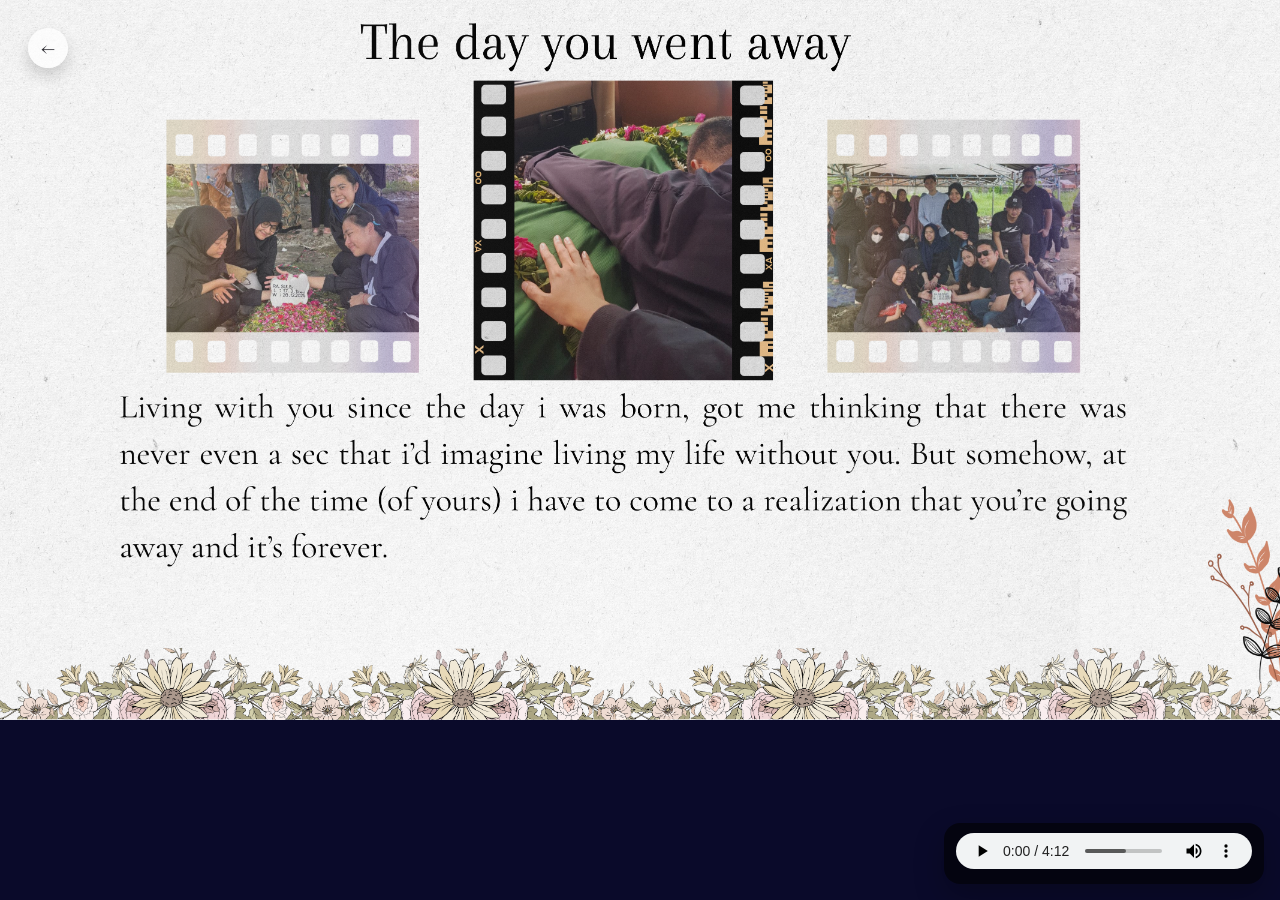
==== page-3.html @ c86e1241 "Enable background audio autoplay" ====
<!doctype html>
<html lang="en">
  <head>
    <meta charset="utf-8" />
    <meta name="viewport" content="width=device-width, initial-scale=1" />
    <title>My Biggest Heartbreak</title>
    <link rel="preconnect" href="https://fonts.googleapis.com" />
    <link rel="preconnect" href="https://fonts.gstatic.com" crossorigin />
    <link
      href="https://fonts.googleapis.com/css2?family=Baloo+2:wght@600;700&family=Cormorant+Garamond:wght@400;500;600&family=Dancing+Script:wght@500;700&display=swap"
      rel="stylesheet"
    />
    <link rel="stylesheet" href="styles.css" />
  </head>
  <body>
    <div class="audio-player" aria-label="Background music">
      <audio
        id="bg-audio"
        class="audio-player-control"
        loop
        controls
        autoplay
        playsinline
        preload="auto"
      >
        <source src="assets/lagu 1.mp3" type="audio/mpeg" />
      </audio>
    </div>
    <main>
      <section class="panel page-three" aria-labelledby="page-three-title">
        <h1 id="page-three-title" class="visually-hidden">My Biggest Heartbreak</h1>
        <a class="back-link" href="index.html#page-2" aria-label="Back to page two">&larr;</a>
        <div class="page-three-art">
          <img src="assets/page 3.png" alt="My Biggest Heartbreak" class="page-three-image" />
        </div>
      </section>
    </main>
    <script>
      const audio = document.getElementById("bg-audio");
      const startAudio = () => {
        if (!audio) return;
        audio.play().catch(() => {});
        window.removeEventListener("click", startAudio);
        window.removeEventListener("scroll", startAudio);
      };
      window.addEventListener("DOMContentLoaded", startAudio, { once: true });
      window.addEventListener("click", startAudio);
      window.addEventListener("scroll", startAudio, { once: true });
    </script>
  </body>
</html>
---- styles.css ----
:root {
  color-scheme: only light;
  --night: #0a0a2a;
  --paper: #f4f1ea;
  --paper-deep: #e9e3d8;
  --ink: #262227;
  --ink-muted: #4e474b;
  --glow: rgba(248, 220, 159, 0.32);
  --torn-mask: url("data:image/svg+xml;utf8,<svg xmlns='http://www.w3.org/2000/svg' viewBox='0 0 200 200' preserveAspectRatio='none'><path fill='white' d='M0 10 L6 4 L16 12 L28 6 L40 10 L52 2 L64 8 L76 4 L88 10 L100 4 L112 12 L124 6 L136 10 L148 4 L160 8 L172 2 L184 10 L196 6 L200 12 L200 190 L194 196 L182 190 L170 196 L158 190 L146 198 L134 192 L122 196 L110 188 L98 196 L86 190 L74 198 L62 190 L50 196 L38 188 L26 196 L14 190 L2 196 L0 190 Z'/></svg>");
}

* {
  box-sizing: border-box;
}

body {
  margin: 0;
  font-family: "Cormorant Garamond", "Times New Roman", serif;
  color: var(--ink);
  background: var(--night);
}

.audio-player {
  position: fixed;
  right: 16px;
  bottom: 16px;
  width: clamp(220px, 30vw, 320px);
  height: auto;
  z-index: 10;
  border-radius: 16px;
  overflow: hidden;
  box-shadow: 0 12px 30px rgba(0, 0, 0, 0.25);
  background: rgba(0, 0, 0, 0.6);
  padding: 10px 12px;
}

.audio-player-control {
  width: 100%;
  height: 36px;
}

main {
  display: flex;
  flex-direction: column;
}

.panel {
  min-height: 100vh;
  position: relative;
  background-size: cover;
  background-repeat: no-repeat;
  background-position: center;
  animation: fade-up 900ms ease both;
  overflow: hidden;
}

.panel::after {
  content: "";
  position: absolute;
  inset: 0;
  background: radial-gradient(circle at 15% 15%, rgba(255, 255, 255, 0.06), transparent 45%),
    radial-gradient(circle at 85% 85%, rgba(255, 255, 255, 0.05), transparent 50%);
  pointer-events: none;
}

.cover {
  background: var(--night);
  min-height: auto;
  padding: 0;
}

.cover-art {
  width: min(1366px, 100%);
  margin: 0 auto;
}

.cover-image {
  display: block;
  width: 100%;
  height: auto;
}

.page-three {
  background: var(--paper);
  min-height: auto;
  padding: 0;
}

.page-three-art {
  width: min(1366px, 100%);
  margin: 0 auto;
}

.page-three-image {
  display: block;
  width: 100%;
  height: auto;
}

.back-link {
  position: absolute;
  top: clamp(16px, 4vw, 28px);
  left: clamp(16px, 4vw, 28px);
  width: 40px;
  height: 40px;
  display: grid;
  place-items: center;
  border-radius: 999px;
  background: rgba(255, 255, 255, 0.75);
  color: #2b2a30;
  text-decoration: none;
  font-size: 1.35rem;
  box-shadow: 0 8px 16px rgba(0, 0, 0, 0.18);
}

.back-link:hover {
  background: rgba(255, 255, 255, 0.95);
}


.memory {
  background: var(--paper);
  padding: 0;
}

.memory::before {
  content: none;
}

.memory::after {
  content: none;
}

.memory-inner {
  display: none;
}

.memory-art {
  position: relative;
  width: min(1366px, 100%);
  margin: 0 auto;
}

.memory-image {
  display: block;
  width: 100%;
  height: auto;
}

.memory-hotspot {
  position: absolute;
  top: 30.5%;
  right: 14%;
  transform: translateX(152px);
  width: clamp(180px, 22vw, 260px);
  height: clamp(36px, 6vw, 64px);
  display: block;
  background: transparent;
  z-index: 2;
}

.memory-hotspot:hover {
  outline: 1px dashed rgba(0, 0, 0, 0.15);
}


.memory-tag {
  font-family: "Dancing Script", "Times New Roman", cursive;
  font-size: clamp(0.95rem, 2.2vw, 1.15rem);
  text-align: right;
  margin: 0 0 clamp(12px, 3vw, 20px);
  color: var(--ink-muted);
}


.memory-title {
  font-family: "Dancing Script", "Times New Roman", cursive;
  font-size: clamp(2rem, 4vw, 2.8rem);
  letter-spacing: 0.25rem;
  text-align: center;
  margin: 0 0 clamp(32px, 6vw, 52px);
}

.memory-layout {
  display: grid;
  grid-template-columns: minmax(220px, 1fr) minmax(240px, 320px) minmax(220px, 1fr);
  gap: clamp(20px, 4vw, 36px);
  align-items: start;
}

.memory-text {
  font-family: "Cormorant Garamond", "Times New Roman", serif;
  font-size: clamp(1.05rem, 2.5vw, 1.3rem);
  line-height: 1.85;
  color: var(--ink);
}

.memory-text-left {
  margin-top: 0;
  align-self: center;
}

.memory-card {
  display: flex;
  gap: 16px;
  align-items: center;
  padding: 18px 20px;
  background: rgba(255, 255, 255, 0.8);
  border-radius: 18px;
  box-shadow: 0 12px 22px rgba(60, 52, 52, 0.18);
  margin-top: 14px;
}

.memory-card img {
  width: 96px;
  height: 96px;
  object-fit: cover;
  border-radius: 18px;
  flex-shrink: 0;
}

.memory-card h3 {
  font-family: "Cormorant Garamond", "Times New Roman", serif;
  font-size: 1.1rem;
  font-style: italic;
  margin: 0 0 6px;
}

.memory-card-link {
  color: inherit;
  text-decoration: underline;
}

.memory-card-link:hover {
  text-decoration-thickness: 2px;
}

.memory-card p {
  margin: 0;
  font-family: "Cormorant Garamond", "Times New Roman", serif;
  font-size: 1rem;
  line-height: 1.5;
  color: var(--ink-muted);
}

.memory-text p {
  margin: 0 0 18px;
}

.memory-text p:last-child {
  margin-bottom: 0;
}

.torn-frame {
  margin: 0;
  padding: 12px;
  background: linear-gradient(165deg, rgba(255, 255, 255, 0.95), rgba(245, 240, 232, 0.9));
  box-shadow: 0 18px 30px rgba(47, 42, 42, 0.2);
  -webkit-mask-image: var(--torn-mask);
  -webkit-mask-size: 100% 100%;
  -webkit-mask-repeat: no-repeat;
  mask-image: var(--torn-mask);
  mask-size: 100% 100%;
  mask-repeat: no-repeat;
}

.torn-frame img {
  display: block;
  width: 100%;
  height: auto;
  object-fit: cover;
  border-radius: 6px;
}

.memory-photo {
  max-width: 320px;
  justify-self: center;
}

.memory-photo img {
  aspect-ratio: 3 / 4;
  height: auto;
  object-position: center 15%;
}

.memory-gallery {
  display: flex;
  gap: clamp(16px, 4vw, 28px);
  margin-top: clamp(28px, 7vw, 48px);
  align-items: flex-start;
}

.memory-frame {
  flex: 1 1 0;
  box-shadow: 0 12px 22px rgba(62, 52, 52, 0.22);
}

.memory-frame img {
  width: 100%;
  height: 100%;
  object-fit: cover;
  display: block;
  border-radius: 6px;
  aspect-ratio: 1 / 1;
}

.memory-frame:nth-child(1) {
  transform: rotate(-2.5deg);
}

.memory-frame:nth-child(2) {
  transform: rotate(1.2deg);
}

.memory-frame:nth-child(3) {
  transform: rotate(-1deg);
}

.visually-hidden {
  position: absolute;
  width: 1px;
  height: 1px;
  padding: 0;
  margin: -1px;
  overflow: hidden;
  clip: rect(0, 0, 0, 0);
  border: 0;
}

@keyframes fade-up {
  from {
    opacity: 0;
    transform: translateY(18px);
  }
  to {
    opacity: 1;
    transform: translateY(0);
  }
}

@media (max-width: 900px) {
  .panel {
    background-position: center top;
  }


  .memory-layout {
    grid-template-columns: 1fr;
  }

  .memory-title {
    letter-spacing: 0.12rem;
  }

  .memory-tag {
    text-align: left;
  }

  .memory-gallery {
    flex-direction: column;
  }

  .memory-frame {
    transform: none;
  }
}
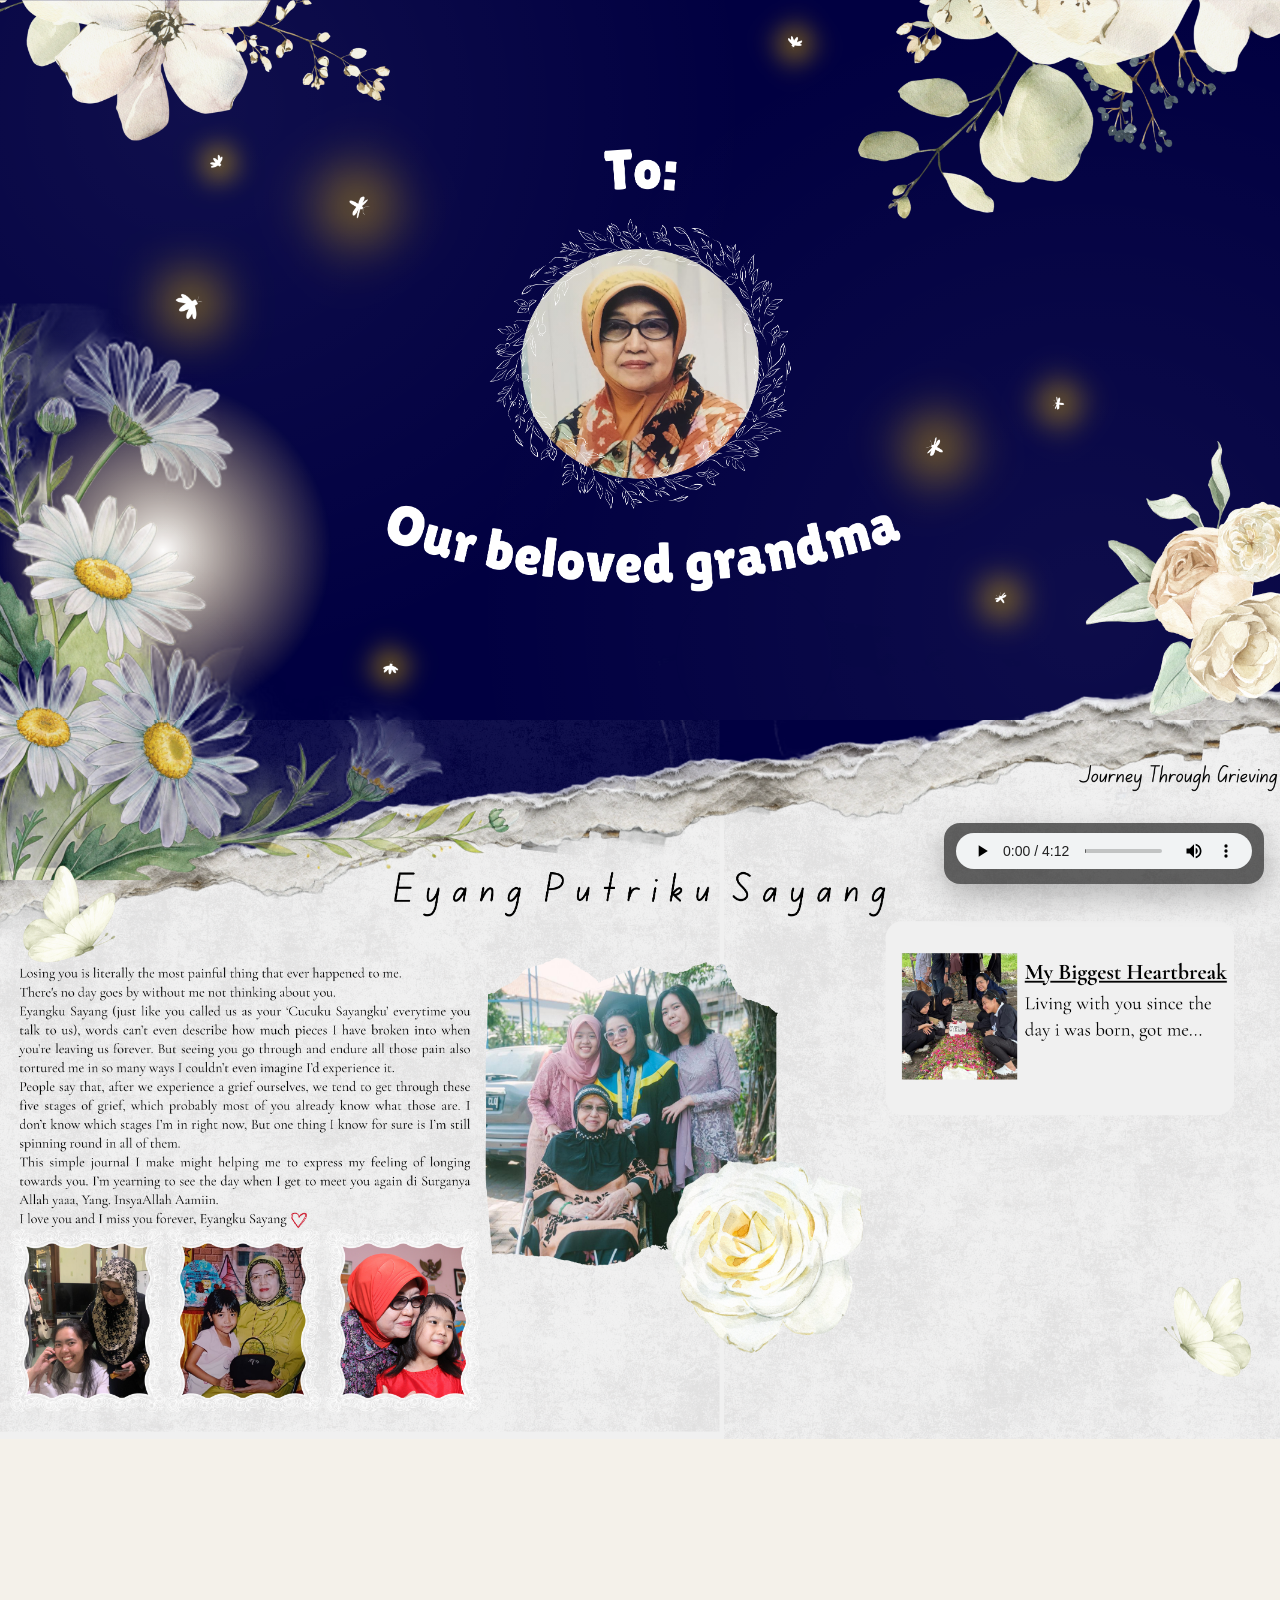
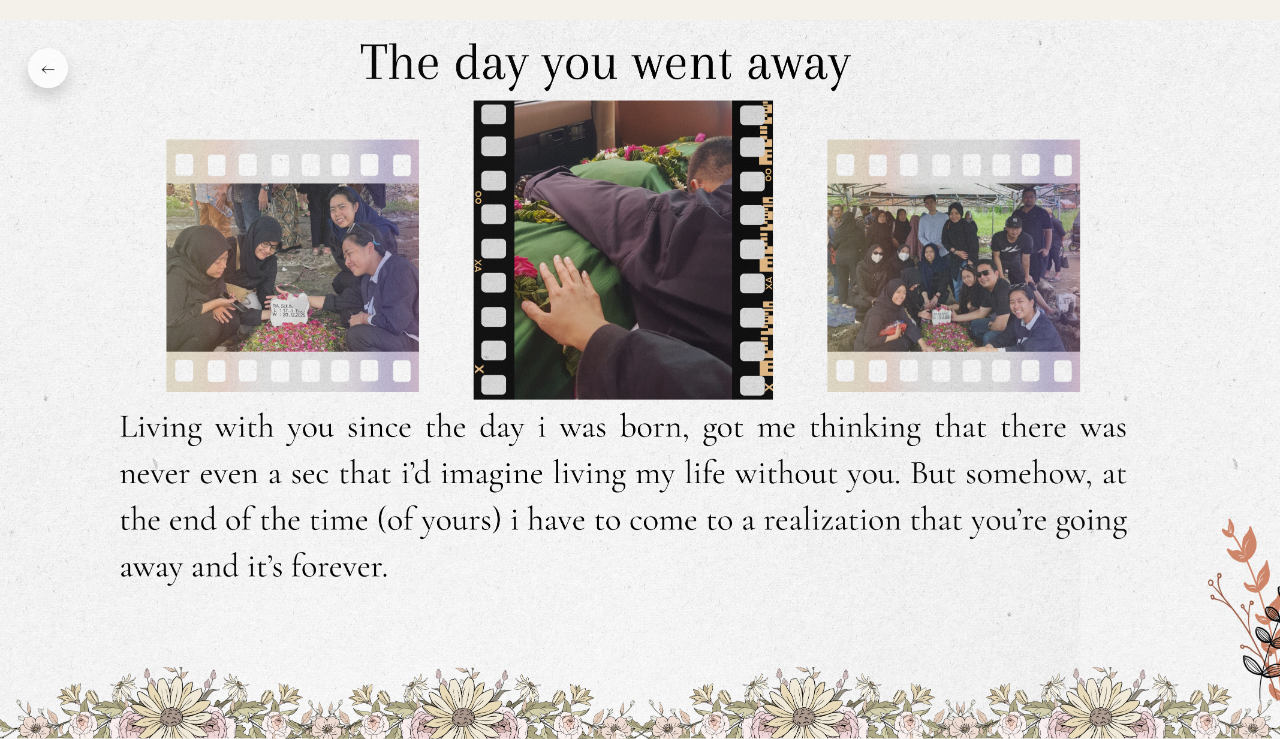
==== commit f37862c7: "Make page 3 a hash section to keep audio playing" ====
--- a/page-3.html
+++ b/page-3.html
@@ -3,49 +3,13 @@
   <head>
     <meta charset="utf-8" />
     <meta name="viewport" content="width=device-width, initial-scale=1" />
+    <meta http-equiv="refresh" content="0; url=index.html#page-3" />
     <title>My Biggest Heartbreak</title>
-    <link rel="preconnect" href="https://fonts.googleapis.com" />
-    <link rel="preconnect" href="https://fonts.gstatic.com" crossorigin />
-    <link
-      href="https://fonts.googleapis.com/css2?family=Baloo+2:wght@600;700&family=Cormorant+Garamond:wght@400;500;600&family=Dancing+Script:wght@500;700&display=swap"
-      rel="stylesheet"
-    />
-    <link rel="stylesheet" href="styles.css" />
   </head>
   <body>
-    <div class="audio-player" aria-label="Background music">
-      <audio
-        id="bg-audio"
-        class="audio-player-control"
-        loop
-        controls
-        autoplay
-        playsinline
-        preload="auto"
-      >
-        <source src="assets/lagu 1.mp3" type="audio/mpeg" />
-      </audio>
-    </div>
-    <main>
-      <section class="panel page-three" aria-labelledby="page-three-title">
-        <h1 id="page-three-title" class="visually-hidden">My Biggest Heartbreak</h1>
-        <a class="back-link" href="index.html#page-2" aria-label="Back to page two">&larr;</a>
-        <div class="page-three-art">
-          <img src="assets/page 3.png" alt="My Biggest Heartbreak" class="page-three-image" />
-        </div>
-      </section>
-    </main>
+    <p><a href="index.html#page-3">Go to page three</a></p>
     <script>
-      const audio = document.getElementById("bg-audio");
-      const startAudio = () => {
-        if (!audio) return;
-        audio.play().catch(() => {});
-        window.removeEventListener("click", startAudio);
-        window.removeEventListener("scroll", startAudio);
-      };
-      window.addEventListener("DOMContentLoaded", startAudio, { once: true });
-      window.addEventListener("click", startAudio);
-      window.addEventListener("scroll", startAudio, { once: true });
+      window.location.replace("index.html#page-3");
     </script>
   </body>
 </html>
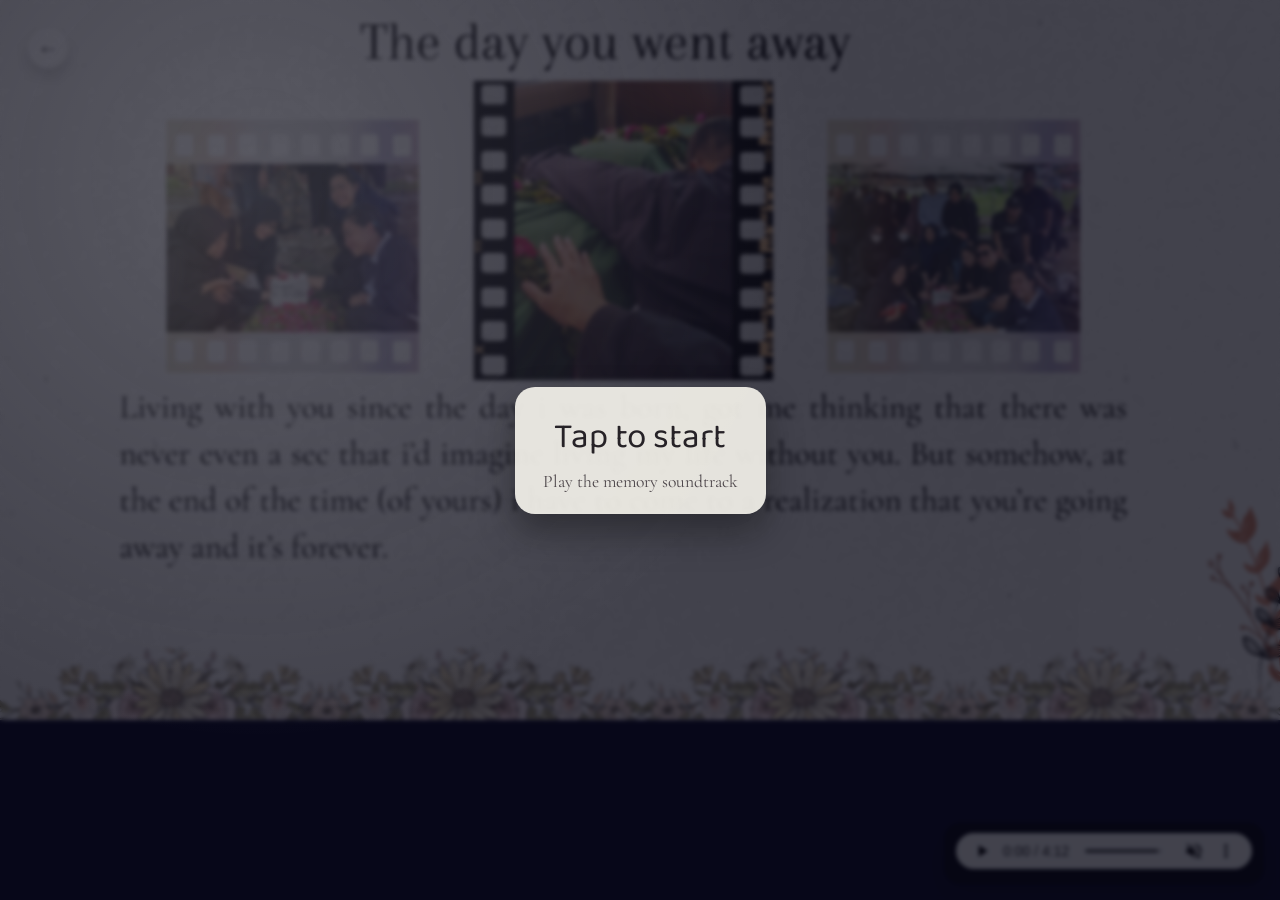
==== commit 4cd6b6d0: "Separate page 3 from landing page" ====
--- a/page-3.html
+++ b/page-3.html
@@ -3,13 +3,67 @@
   <head>
     <meta charset="utf-8" />
     <meta name="viewport" content="width=device-width, initial-scale=1" />
-    <meta http-equiv="refresh" content="0; url=index.html#page-3" />
     <title>My Biggest Heartbreak</title>
+    <link rel="preconnect" href="https://fonts.googleapis.com" />
+    <link rel="preconnect" href="https://fonts.gstatic.com" crossorigin />
+    <link
+      href="https://fonts.googleapis.com/css2?family=Baloo+2:wght@600;700&family=Cormorant+Garamond:wght@400;500;600&family=Dancing+Script:wght@500;700&display=swap"
+      rel="stylesheet"
+    />
+    <link rel="stylesheet" href="styles.css" />
   </head>
   <body>
-    <p><a href="index.html#page-3">Go to page three</a></p>
+    <div class="audio-overlay" id="audio-overlay" aria-label="Start audio" role="button">
+      <div class="audio-overlay-content">
+        <p class="audio-overlay-title">Tap to start</p>
+        <p class="audio-overlay-subtitle">Play the memory soundtrack</p>
+      </div>
+    </div>
+    <div class="audio-player" aria-label="Background music">
+      <audio
+        id="bg-audio"
+        class="audio-player-control"
+        loop
+        controls
+        autoplay
+        muted
+        playsinline
+        preload="auto"
+      >
+        <source src="assets/lagu 1.mp3" type="audio/mpeg" />
+      </audio>
+    </div>
+    <main>
+      <section class="panel page-three" aria-labelledby="page-three-title">
+        <h1 id="page-three-title" class="visually-hidden">My Biggest Heartbreak</h1>
+        <a class="back-link" href="index.html#page-2" aria-label="Back to page two">&larr;</a>
+        <div class="page-three-art">
+          <img src="assets/page 3.png" alt="My Biggest Heartbreak" class="page-three-image" />
+        </div>
+      </section>
+    </main>
     <script>
-      window.location.replace("index.html#page-3");
+      const audio = document.getElementById("bg-audio");
+      const startAudio = () => {
+        if (!audio) return;
+        audio.play().catch(() => {});
+      };
+
+      const unmuteAudio = () => {
+        if (!audio) return;
+        if (audio.muted) audio.muted = false;
+        audio.play().catch(() => {});
+        window.removeEventListener("click", unmuteAudio);
+        window.removeEventListener("scroll", unmuteAudio);
+        document.getElementById("audio-overlay")?.classList.add("is-hidden");
+      };
+
+      window.addEventListener("DOMContentLoaded", () => {
+        startAudio();
+      });
+      window.addEventListener("click", unmuteAudio);
+      window.addEventListener("scroll", unmuteAudio, { once: true });
+      document.getElementById("audio-overlay")?.addEventListener("click", unmuteAudio);
     </script>
   </body>
 </html>
--- a/styles.css
+++ b/styles.css
@@ -0,0 +1,406 @@
+:root {
+  color-scheme: only light;
+  --night: #0a0a2a;
+  --paper: #f4f1ea;
+  --paper-deep: #e9e3d8;
+  --ink: #262227;
+  --ink-muted: #4e474b;
+  --glow: rgba(248, 220, 159, 0.32);
+  --torn-mask: url("data:image/svg+xml;utf8,<svg xmlns='http://www.w3.org/2000/svg' viewBox='0 0 200 200' preserveAspectRatio='none'><path fill='white' d='M0 10 L6 4 L16 12 L28 6 L40 10 L52 2 L64 8 L76 4 L88 10 L100 4 L112 12 L124 6 L136 10 L148 4 L160 8 L172 2 L184 10 L196 6 L200 12 L200 190 L194 196 L182 190 L170 196 L158 190 L146 198 L134 192 L122 196 L110 188 L98 196 L86 190 L74 198 L62 190 L50 196 L38 188 L26 196 L14 190 L2 196 L0 190 Z'/></svg>");
+}
+
+* {
+  box-sizing: border-box;
+}
+
+body {
+  margin: 0;
+  font-family: "Cormorant Garamond", "Times New Roman", serif;
+  color: var(--ink);
+  background: var(--night);
+}
+
+.audio-player {
+  position: fixed;
+  right: 16px;
+  bottom: 16px;
+  width: clamp(220px, 30vw, 320px);
+  height: auto;
+  z-index: 10;
+  border-radius: 16px;
+  overflow: hidden;
+  box-shadow: 0 12px 30px rgba(0, 0, 0, 0.25);
+  background: rgba(0, 0, 0, 0.6);
+  padding: 10px 12px;
+}
+
+.audio-overlay {
+  position: fixed;
+  inset: 0;
+  display: grid;
+  place-items: center;
+  background: radial-gradient(circle at 20% 20%, rgba(255, 255, 255, 0.12), transparent 45%),
+    rgba(7, 7, 20, 0.75);
+  z-index: 20;
+  cursor: pointer;
+  backdrop-filter: blur(2px);
+  transition: opacity 300ms ease, visibility 300ms ease;
+}
+
+.audio-overlay.is-hidden {
+  opacity: 0;
+  visibility: hidden;
+}
+
+.audio-overlay-content {
+  padding: 22px 28px;
+  text-align: center;
+  border-radius: 20px;
+  background: rgba(244, 241, 234, 0.92);
+  box-shadow: 0 18px 36px rgba(0, 0, 0, 0.35);
+}
+
+.audio-overlay-title {
+  font-family: "Baloo 2", "Trebuchet MS", sans-serif;
+  font-size: clamp(1.4rem, 3.5vw, 2.2rem);
+  margin: 0 0 6px;
+  color: var(--ink);
+}
+
+.audio-overlay-subtitle {
+  margin: 0;
+  font-size: clamp(0.95rem, 2.1vw, 1.1rem);
+  color: var(--ink-muted);
+}
+
+.audio-player-control {
+  width: 100%;
+  height: 36px;
+}
+
+main {
+  display: flex;
+  flex-direction: column;
+}
+
+.panel {
+  min-height: 100vh;
+  position: relative;
+  background-size: cover;
+  background-repeat: no-repeat;
+  background-position: center;
+  animation: fade-up 900ms ease both;
+  overflow: hidden;
+}
+
+.panel::after {
+  content: "";
+  position: absolute;
+  inset: 0;
+  background: radial-gradient(circle at 15% 15%, rgba(255, 255, 255, 0.06), transparent 45%),
+    radial-gradient(circle at 85% 85%, rgba(255, 255, 255, 0.05), transparent 50%);
+  pointer-events: none;
+}
+
+.cover {
+  background: var(--night);
+  min-height: auto;
+  padding: 0;
+}
+
+.cover-art {
+  width: min(1366px, 100%);
+  margin: 0 auto;
+}
+
+.cover-image {
+  display: block;
+  width: 100%;
+  height: auto;
+}
+
+.page-three {
+  background: var(--paper);
+  min-height: auto;
+  padding: 0;
+}
+
+.page-three-art {
+  width: min(1366px, 100%);
+  margin: 0 auto;
+}
+
+.page-three-image {
+  display: block;
+  width: 100%;
+  height: auto;
+}
+
+.back-link {
+  position: absolute;
+  top: clamp(16px, 4vw, 28px);
+  left: clamp(16px, 4vw, 28px);
+  width: 40px;
+  height: 40px;
+  display: grid;
+  place-items: center;
+  border-radius: 999px;
+  background: rgba(255, 255, 255, 0.75);
+  color: #2b2a30;
+  text-decoration: none;
+  font-size: 1.35rem;
+  box-shadow: 0 8px 16px rgba(0, 0, 0, 0.18);
+}
+
+.back-link:hover {
+  background: rgba(255, 255, 255, 0.95);
+}
+
+
+.memory {
+  background: var(--paper);
+  padding: 0;
+}
+
+.memory::before {
+  content: none;
+}
+
+.memory::after {
+  content: none;
+}
+
+.memory-inner {
+  display: none;
+}
+
+.memory-art {
+  position: relative;
+  width: min(1366px, 100%);
+  margin: 0 auto;
+}
+
+.memory-image {
+  display: block;
+  width: 100%;
+  height: auto;
+}
+
+.memory-hotspot {
+  position: absolute;
+  top: 30.5%;
+  right: 14%;
+  transform: translateX(152px);
+  width: clamp(180px, 22vw, 260px);
+  height: clamp(36px, 6vw, 64px);
+  display: block;
+  background: transparent;
+  z-index: 2;
+}
+
+.memory-hotspot:hover {
+  outline: 1px dashed rgba(0, 0, 0, 0.15);
+}
+
+
+.memory-tag {
+  font-family: "Dancing Script", "Times New Roman", cursive;
+  font-size: clamp(0.95rem, 2.2vw, 1.15rem);
+  text-align: right;
+  margin: 0 0 clamp(12px, 3vw, 20px);
+  color: var(--ink-muted);
+}
+
+
+.memory-title {
+  font-family: "Dancing Script", "Times New Roman", cursive;
+  font-size: clamp(2rem, 4vw, 2.8rem);
+  letter-spacing: 0.25rem;
+  text-align: center;
+  margin: 0 0 clamp(32px, 6vw, 52px);
+}
+
+.memory-layout {
+  display: grid;
+  grid-template-columns: minmax(220px, 1fr) minmax(240px, 320px) minmax(220px, 1fr);
+  gap: clamp(20px, 4vw, 36px);
+  align-items: start;
+}
+
+.memory-text {
+  font-family: "Cormorant Garamond", "Times New Roman", serif;
+  font-size: clamp(1.05rem, 2.5vw, 1.3rem);
+  line-height: 1.85;
+  color: var(--ink);
+}
+
+.memory-text-left {
+  margin-top: 0;
+  align-self: center;
+}
+
+.memory-card {
+  display: flex;
+  gap: 16px;
+  align-items: center;
+  padding: 18px 20px;
+  background: rgba(255, 255, 255, 0.8);
+  border-radius: 18px;
+  box-shadow: 0 12px 22px rgba(60, 52, 52, 0.18);
+  margin-top: 14px;
+}
+
+.memory-card img {
+  width: 96px;
+  height: 96px;
+  object-fit: cover;
+  border-radius: 18px;
+  flex-shrink: 0;
+}
+
+.memory-card h3 {
+  font-family: "Cormorant Garamond", "Times New Roman", serif;
+  font-size: 1.1rem;
+  font-style: italic;
+  margin: 0 0 6px;
+}
+
+.memory-card-link {
+  color: inherit;
+  text-decoration: underline;
+}
+
+.memory-card-link:hover {
+  text-decoration-thickness: 2px;
+}
+
+.memory-card p {
+  margin: 0;
+  font-family: "Cormorant Garamond", "Times New Roman", serif;
+  font-size: 1rem;
+  line-height: 1.5;
+  color: var(--ink-muted);
+}
+
+.memory-text p {
+  margin: 0 0 18px;
+}
+
+.memory-text p:last-child {
+  margin-bottom: 0;
+}
+
+.torn-frame {
+  margin: 0;
+  padding: 12px;
+  background: linear-gradient(165deg, rgba(255, 255, 255, 0.95), rgba(245, 240, 232, 0.9));
+  box-shadow: 0 18px 30px rgba(47, 42, 42, 0.2);
+  -webkit-mask-image: var(--torn-mask);
+  -webkit-mask-size: 100% 100%;
+  -webkit-mask-repeat: no-repeat;
+  mask-image: var(--torn-mask);
+  mask-size: 100% 100%;
+  mask-repeat: no-repeat;
+}
+
+.torn-frame img {
+  display: block;
+  width: 100%;
+  height: auto;
+  object-fit: cover;
+  border-radius: 6px;
+}
+
+.memory-photo {
+  max-width: 320px;
+  justify-self: center;
+}
+
+.memory-photo img {
+  aspect-ratio: 3 / 4;
+  height: auto;
+  object-position: center 15%;
+}
+
+.memory-gallery {
+  display: flex;
+  gap: clamp(16px, 4vw, 28px);
+  margin-top: clamp(28px, 7vw, 48px);
+  align-items: flex-start;
+}
+
+.memory-frame {
+  flex: 1 1 0;
+  box-shadow: 0 12px 22px rgba(62, 52, 52, 0.22);
+}
+
+.memory-frame img {
+  width: 100%;
+  height: 100%;
+  object-fit: cover;
+  display: block;
+  border-radius: 6px;
+  aspect-ratio: 1 / 1;
+}
+
+.memory-frame:nth-child(1) {
+  transform: rotate(-2.5deg);
+}
+
+.memory-frame:nth-child(2) {
+  transform: rotate(1.2deg);
+}
+
+.memory-frame:nth-child(3) {
+  transform: rotate(-1deg);
+}
+
+.visually-hidden {
+  position: absolute;
+  width: 1px;
+  height: 1px;
+  padding: 0;
+  margin: -1px;
+  overflow: hidden;
+  clip: rect(0, 0, 0, 0);
+  border: 0;
+}
+
+@keyframes fade-up {
+  from {
+    opacity: 0;
+    transform: translateY(18px);
+  }
+  to {
+    opacity: 1;
+    transform: translateY(0);
+  }
+}
+
+@media (max-width: 900px) {
+  .panel {
+    background-position: center top;
+  }
+
+
+
+  .memory-layout {
+    grid-template-columns: 1fr;
+  }
+
+  .memory-title {
+    letter-spacing: 0.12rem;
+  }
+
+  .memory-tag {
+    text-align: left;
+  }
+
+  .memory-gallery {
+    flex-direction: column;
+  }
+
+  .memory-frame {
+    transform: none;
+  }
+}
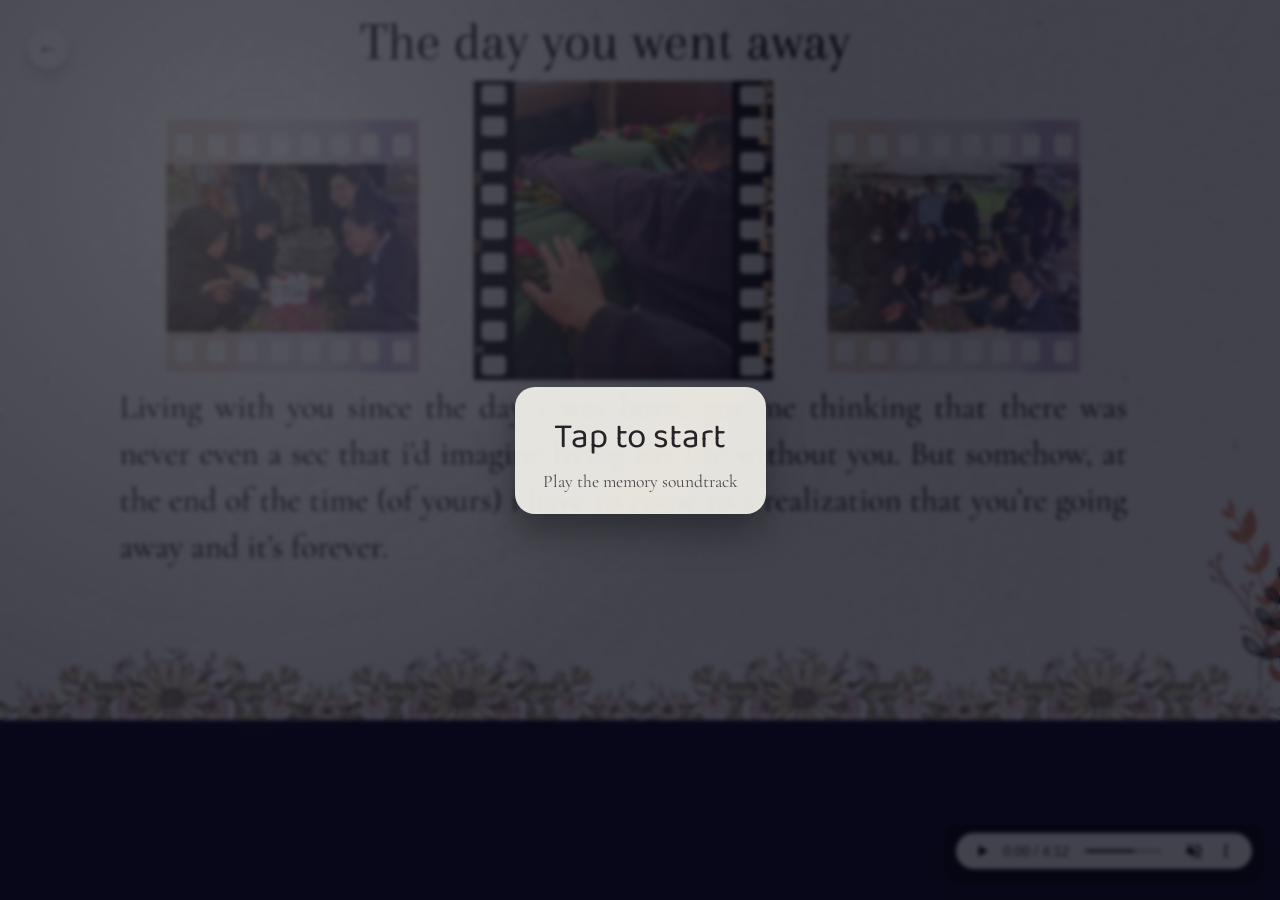
==== commit 01693478: "Persist audio playback time between pages" ====
--- a/page-3.html
+++ b/page-3.html
@@ -49,17 +49,44 @@
         audio.play().catch(() => {});
       };
 
+      const restoreAudioTime = () => {
+        if (!audio) return;
+        const savedTime = Number.parseFloat(sessionStorage.getItem("audioTime") || "0");
+        if (!Number.isNaN(savedTime) && savedTime > 0) {
+          audio.currentTime = savedTime;
+        }
+      };
+
+      const saveAudioTime = () => {
+        if (!audio) return;
+        if (!Number.isNaN(audio.currentTime)) {
+          sessionStorage.setItem("audioTime", String(audio.currentTime));
+        }
+      };
+
       const unmuteAudio = () => {
         if (!audio) return;
         if (audio.muted) audio.muted = false;
         audio.play().catch(() => {});
+        sessionStorage.setItem("audioUnlocked", "1");
         window.removeEventListener("click", unmuteAudio);
         window.removeEventListener("scroll", unmuteAudio);
         document.getElementById("audio-overlay")?.classList.add("is-hidden");
       };
 
       window.addEventListener("DOMContentLoaded", () => {
+        if (audio) {
+          audio.addEventListener("loadedmetadata", restoreAudioTime, { once: true });
+          audio.addEventListener("timeupdate", saveAudioTime);
+        }
         startAudio();
+        if (sessionStorage.getItem("audioUnlocked") === "1") {
+          unmuteAudio();
+        }
+      });
+      window.addEventListener("beforeunload", saveAudioTime);
+      document.addEventListener("visibilitychange", () => {
+        if (document.visibilityState === "hidden") saveAudioTime();
       });
       window.addEventListener("click", unmuteAudio);
       window.addEventListener("scroll", unmuteAudio, { once: true });
--- a/styles.css
+++ b/styles.css
@@ -382,6 +382,20 @@
     background-position: center top;
   }
 
+  .memory {
+    min-height: auto;
+  }
+
+  .memory-art {
+    height: auto;
+  }
+
+  .memory-image {
+    height: auto;
+    object-fit: contain;
+    object-position: center top;
+  }
+
 
 
   .memory-layout {
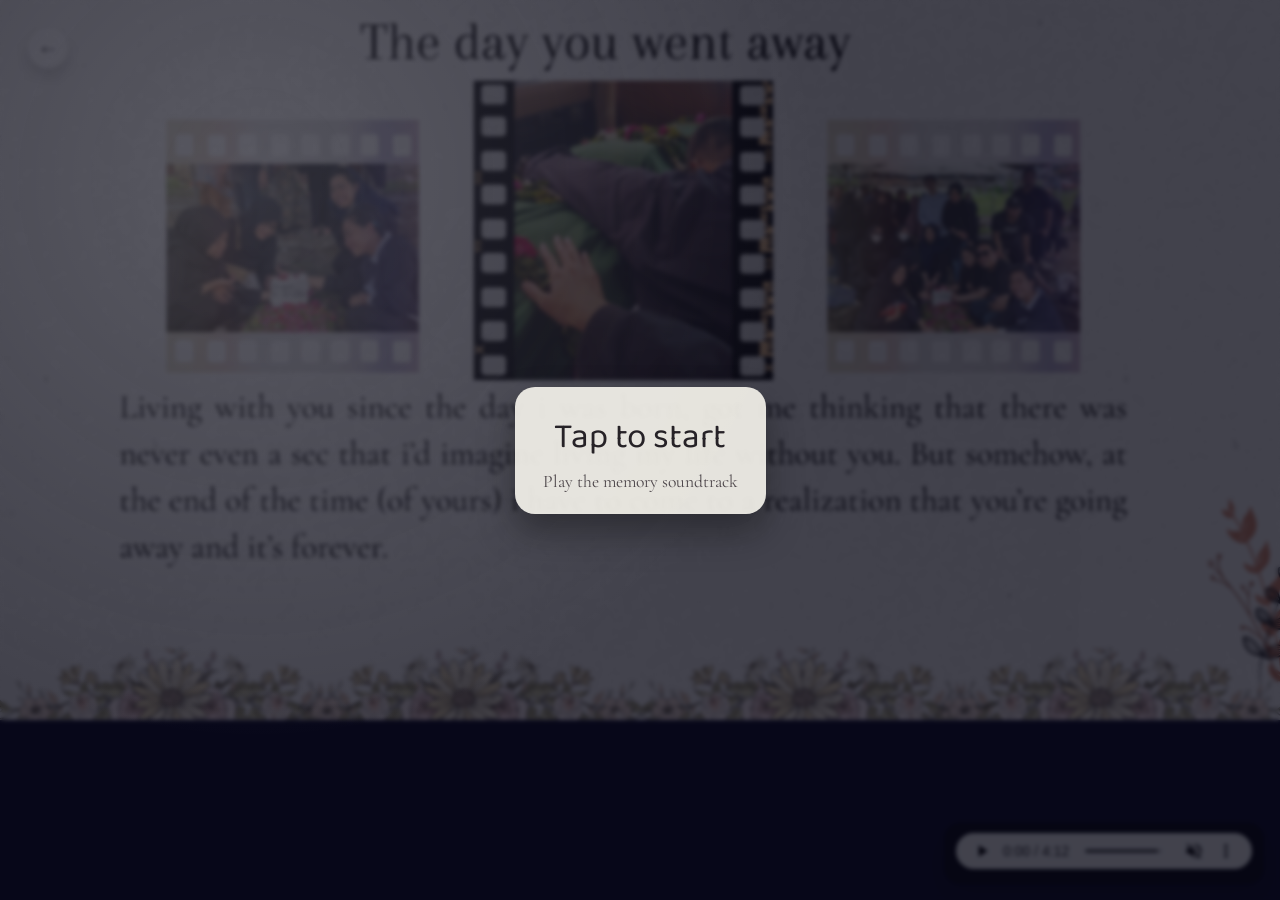
==== commit f368d509: "Show audio overlay only once per session" ====
--- a/page-3.html
+++ b/page-3.html
@@ -81,6 +81,7 @@
         }
         startAudio();
         if (sessionStorage.getItem("audioUnlocked") === "1") {
+          document.getElementById("audio-overlay")?.classList.add("is-hidden");
           unmuteAudio();
         }
       });
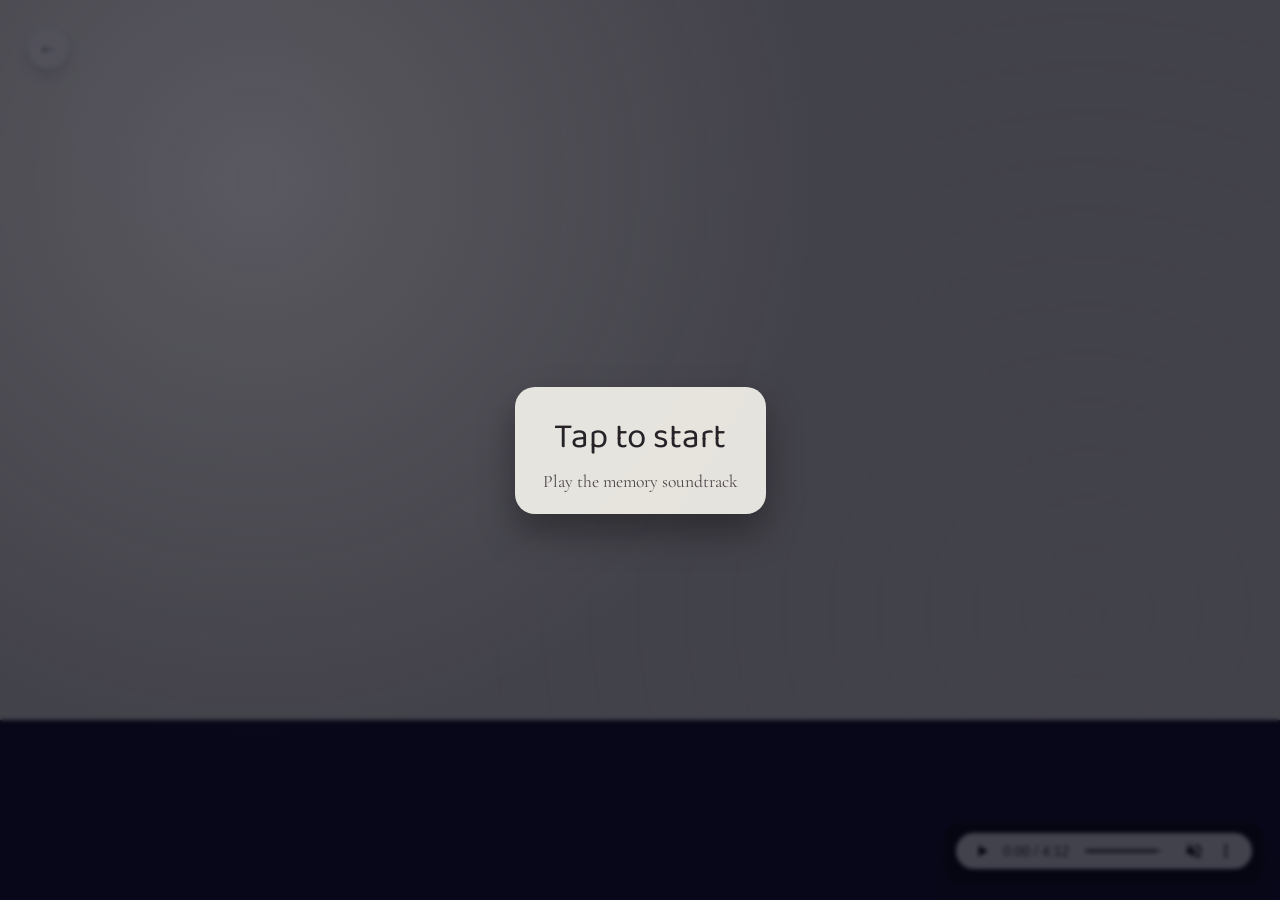
==== commit e186ffb1: "Persist audio resume and back nav" ====
--- a/page-3.html
+++ b/page-3.html
@@ -34,16 +34,46 @@
       </audio>
     </div>
     <main>
-      <section class="panel page-three" aria-labelledby="page-three-title">
+      <section class="panel page-three-embed" aria-labelledby="page-three-title">
         <h1 id="page-three-title" class="visually-hidden">My Biggest Heartbreak</h1>
-        <a class="back-link" href="index.html#page-2" aria-label="Back to page two">&larr;</a>
-        <div class="page-three-art">
-          <img src="assets/page 3.png" alt="My Biggest Heartbreak" class="page-three-image" />
+        <a
+          class="back-link"
+          href="index.html#page-2"
+          aria-label="Back to page two"
+          data-audio-save="true"
+        >&larr;</a>
+        <div class="page-three-embed-frame">
+          <iframe
+            title="My Biggest Heartbreak"
+            loading="lazy"
+            src="https://www.canva.com/design/DAHAQor5rOk/DHid7j4fsAKK4u3FoaGyDg/view?embed"
+            allowfullscreen="allowfullscreen"
+            allow="fullscreen"
+          ></iframe>
+        </div>
+      </section>
+      <section class="page-three-mobile" aria-labelledby="page-three-mobile-title">
+        <h1 id="page-three-mobile-title" class="visually-hidden">My Biggest Heartbreak</h1>
+        <a
+          class="back-link"
+          href="index.html#page-2"
+          aria-label="Back to page two"
+          data-audio-save="true"
+        >&larr;</a>
+        <div class="page-three-mobile-frame">
+          <iframe
+            title="My Biggest Heartbreak mobile"
+            loading="lazy"
+            src="https://www.canva.com/design/DAHAISSPr3w/5JedpQljwOhF-VFTBLcP_g/view?embed"
+            allowfullscreen="allowfullscreen"
+            allow="fullscreen"
+          ></iframe>
         </div>
       </section>
     </main>
     <script>
       const audio = document.getElementById("bg-audio");
+      let isRestoringAudio = true;
       const startAudio = () => {
         if (!audio) return;
         audio.play().catch(() => {});
@@ -55,10 +85,12 @@
         if (!Number.isNaN(savedTime) && savedTime > 0) {
           audio.currentTime = savedTime;
         }
+        isRestoringAudio = false;
       };
 
       const saveAudioTime = () => {
         if (!audio) return;
+        if (isRestoringAudio) return;
         if (!Number.isNaN(audio.currentTime)) {
           sessionStorage.setItem("audioTime", String(audio.currentTime));
         }
@@ -74,12 +106,26 @@
         document.getElementById("audio-overlay")?.classList.add("is-hidden");
       };
 
+      const bindAudioSaveLinks = () => {
+        document.querySelectorAll("[data-audio-save]").forEach((link) => {
+          link.addEventListener("click", saveAudioTime);
+        });
+      };
+
+
       window.addEventListener("DOMContentLoaded", () => {
         if (audio) {
           audio.addEventListener("loadedmetadata", restoreAudioTime, { once: true });
           audio.addEventListener("timeupdate", saveAudioTime);
         }
         startAudio();
+        if (sessionStorage.getItem("audioUnlocked") === "1") {
+          document.getElementById("audio-overlay")?.classList.add("is-hidden");
+          unmuteAudio();
+        }
+        bindAudioSaveLinks();
+      });
+      window.addEventListener("pageshow", () => {
         if (sessionStorage.getItem("audioUnlocked") === "1") {
           document.getElementById("audio-overlay")?.classList.add("is-hidden");
           unmuteAudio();
--- a/styles.css
+++ b/styles.css
@@ -119,21 +119,56 @@
   height: auto;
 }
 
-.page-three {
+.page-three-embed {
   background: var(--paper);
   min-height: auto;
   padding: 0;
 }
 
-.page-three-art {
+.page-three-embed-frame {
+  position: relative;
   width: min(1366px, 100%);
+  height: 0;
   margin: 0 auto;
-}
-
-.page-three-image {
-  display: block;
-  width: 100%;
-  height: auto;
+  padding-top: 56.2225%;
+  overflow: hidden;
+  border-radius: 0;
+  box-shadow: none;
+}
+
+.page-three-embed-frame iframe {
+  position: absolute;
+  width: 100%;
+  height: 100%;
+  inset: 0;
+  border: none;
+}
+
+.page-three-mobile {
+  display: none;
+  position: relative;
+  min-height: 100vh;
+  padding: 0;
+  background: var(--night);
+}
+
+.page-three-mobile-frame {
+  position: relative;
+  width: 100%;
+  height: 0;
+  margin: 0;
+  padding-top: 177.7778%;
+  overflow: hidden;
+  border-radius: 0;
+  box-shadow: none;
+}
+
+.page-three-mobile-frame iframe {
+  position: absolute;
+  width: 100%;
+  height: 100%;
+  inset: 0;
+  border: none;
 }
 
 .back-link {
@@ -355,6 +390,171 @@
   transform: rotate(-1deg);
 }
 
+.canva-embed {
+  background: var(--night);
+  min-height: auto;
+  padding: 0;
+  display: flex;
+  flex-direction: column;
+  align-items: center;
+  gap: 0;
+}
+
+.canva-embed-frame {
+  position: relative;
+  width: 100%;
+  height: 0;
+  padding-top: 112.4451%;
+  overflow: hidden;
+  border-radius: 0;
+  box-shadow: none;
+  background: transparent;
+}
+
+.canva-embed-frame iframe {
+  position: absolute;
+  width: 100%;
+  height: 100%;
+  inset: 0;
+  border: none;
+  pointer-events: none;
+}
+
+.desktop-hotspot-heartbreak {
+  position: absolute;
+  top: 65.5%;
+  left: 73%;
+  width: 18%;
+  height: 3.5%;
+  z-index: 4;
+  display: block;
+  cursor: pointer;
+}
+
+
+.canva-embed-link {
+  font-family: "Baloo 2", "Trebuchet MS", sans-serif;
+  font-size: 0.95rem;
+  color: rgba(255, 255, 255, 0.8);
+  text-decoration: none;
+}
+
+.canva-embed-link:hover {
+  text-decoration: underline;
+}
+
+.mobile-portrait {
+  display: none;
+  position: relative;
+  min-height: 100vh;
+  padding: 0;
+  color: #f6f2ec;
+  background: var(--night);
+}
+
+.mobile-embed-frame {
+  position: relative;
+  width: 100%;
+  height: 0;
+  margin: 0;
+  padding-top: 355.5556%;
+  overflow: hidden;
+  border-radius: 0;
+  box-shadow: 0 16px 28px rgba(0, 0, 0, 0.3);
+}
+
+.mobile-embed-frame iframe {
+  position: absolute;
+  width: 100%;
+  height: 100%;
+  inset: 0;
+  border: none;
+}
+
+.mobile-embed-ui-mask {
+  position: absolute;
+  top: clamp(10px, 2vw, 18px);
+  right: clamp(10px, 2vw, 18px);
+  width: clamp(92px, 18vw, 128px);
+  height: clamp(36px, 7vw, 52px);
+  background: linear-gradient(135deg, rgba(10, 10, 42, 0.95), rgba(10, 10, 42, 0.7));
+  border-radius: 12px;
+  z-index: 3;
+  pointer-events: auto;
+}
+
+.mobile-hotspot-heartbreak {
+  position: absolute;
+  top: 77.2%;
+  left: 70%;
+  width: 22%;
+  height: 3.2%;
+  z-index: 4;
+  display: block;
+  cursor: pointer;
+}
+
+
+
+.mobile-embed-link {
+  display: block;
+  text-align: center;
+  margin-top: 12px;
+  font-family: "Baloo 2", "Trebuchet MS", sans-serif;
+  font-size: 0.95rem;
+  color: rgba(255, 255, 255, 0.75);
+  text-decoration: none;
+}
+
+.mobile-embed-link:hover {
+  text-decoration: underline;
+}
+
+@media (max-width: 600px) {
+  .canva-embed {
+    padding: 16px 12px 28px;
+  }
+
+  .canva-embed-frame {
+    padding-top: 170%;
+    border-radius: 10px;
+  }
+
+  .back-link {
+    width: 24px;
+    height: 24px;
+    font-size: 0.85rem;
+    top: 8px;
+    left: 8px;
+  }
+}
+
+@media (max-width: 900px) {
+  .canva-embed {
+    display: none;
+  }
+
+  .mobile-portrait {
+    display: block;
+  }
+
+  .mobile-embed-frame iframe {
+    pointer-events: none;
+  }
+
+  .page-three-embed {
+    display: none;
+  }
+
+  .page-three-mobile {
+    display: block;
+  }
+
+  .desktop-hotspot-heartbreak {
+    display: none;
+  }
+}
+
 .visually-hidden {
   position: absolute;
   width: 1px;
